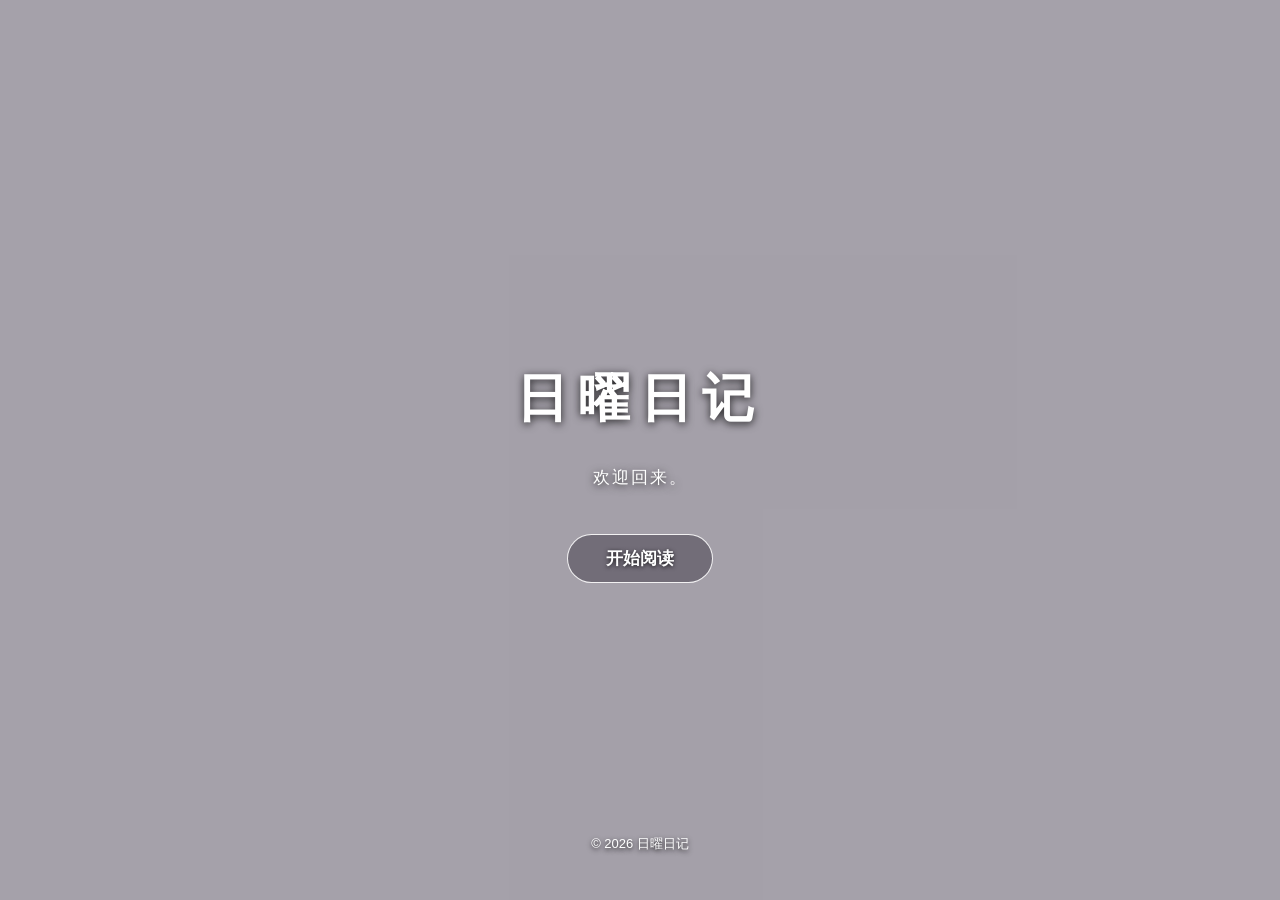
==== index.html @ 3c40f22d "Upload website files" ====
<!DOCTYPE html>

<html lang="zh-CN">

<head>
    <meta charset="UTF-8">
    <meta name="viewport" content="width=device-width, initial-scale=1.0">

    <title>日曜日记</title>

    <script>
    // 检查本次浏览是否已经播放过开场
    if (sessionStorage.getItem("openingPlayed") !== "true") {
        window.location.replace("opening.html");
    }
    </script>

    <link rel="stylesheet" href="style.css">
</head>

<body class="home-page">

    
<header>
    <h1>日曜日记</h1>
    <p>好久不见。</p>

    <nav>
        <a href="index.html">首页</a>
        <a href="pages/daybreakdiary.html">日曜日记</a>
        <a href="pages/journal.html">创作日志</a>
        <a href="pages/contact.html">联系方式</a>
    </nav>
</header>


    <main>
        <h2>你好。</h2>
        <p>这里是日曜日的个人主页。</p>
    </main>

    <footer>
        <p>© 2026 日曜日记</p>
    </footer>

    <script src="main.js"></script>

</body>

</html>
---- style.css ----
/* 全局基础设置 */
* {
    box-sizing: border-box;
}

body {
    margin: 0;
    font-family: "Microsoft YaHei", sans-serif;
    background-color: #f5f2f8;
    color: #383044;
    line-height: 1.8;
}

/* 页面顶部 */
header {
    padding: 20px 40px;
    text-align: center;
    background-color: #e8e0f0;
}

header h1 {
    font-size: 42px;
    margin: 0;
    letter-spacing: 4px;
}

header p {
    margin-top: 12px;
    color: #746783;
}

/* 页面主要内容 */
main {
    max-width: 1000px;
    margin: 60px auto;
    padding: 40px;
    background-color: #ffffff;
    border-radius: 12px;
}

main h2 {
    font-size: 28px;
}

/* 页面底部 */
footer {
    padding: 25px;
    text-align: center;
    color: #8b8195;
    font-size: 14px;
}


/* 顶部导航栏 */
nav {
    margin-top: 20px;
    display: flex;
    justify-content: center;
    gap: 40px;
    margin-bottom: 20px;
}

nav a {
    color: #514460;
    text-decoration: none;
    font-size: 16px;
    transition: color 0.2s;
}

nav a:hover {
    color: #a17ac4;
}

.qq-button img {
    width: 30px;
    height: auto;
    transition: transform 0.2s;
}

.qq-button img:hover {
    transform: scale(1.05);
}




/* 开幕画面 */
.opening-screen {
    position: fixed;
    inset: 0;

    width: 100%;
    height: 100vh;
    min-height: 100%;

    /* 覆盖原本 main 的样式 */
    max-width: none;
    margin: 0;
    padding: 0;
    border-radius: 0;
    background-color: transparent;

    /* 背景图片 */
    background-image: url("images/opening-bg.jpg");
    background-size: cover;
    background-position: center;
    background-repeat: no-repeat;

    display: flex;
    flex-direction: column;
    justify-content: center;
    align-items: center;

    position: fixed;
    text-align: center;
    overflow: hidden;
    opacity: 1;
    transition: opacity 1.2s ease;
}

/* 背景遮罩：让文字更容易阅读 */
.opening-screen::before {
    content: "";
    position: absolute;
    inset: 0;
    background: rgba(15, 10, 25, 0.35);
    z-index: 0;
}

/* 标题内容 */
.opening-content {
    position: relative;
    z-index: 1;
    color: white;
    text-shadow: 0 2px 8px rgba(0, 0, 0, 0.8);
}

/* 网站标题 */
.opening-content h1 {
    font-family: "Microsoft YaHei", sans-serif;
    font-size: 52px;
    font-weight: 700;
    letter-spacing: 10px;
    margin-bottom: 18px;
}

/* 副标题 */
.opening-content p {
    font-size: 17px;
    font-weight: 500;
    letter-spacing: 2px;
    margin-bottom: 40px;
}

/* 开始按钮 */
#start-button {
    padding: 12px 38px;
    border: 1px solid rgba(255, 255, 255, 0.9);
    border-radius: 30px;
    background: rgba(20, 15, 30, 0.35);
    color: white;
    font-size: 17px;
    font-weight: 600;
    cursor: pointer;
    text-shadow: 0 1px 4px rgba(0, 0, 0, 0.8);
    transition: background-color 0.2s, transform 0.2s;
}

#start-button:hover {
    background: rgba(255, 255, 255, 0.25);
    transform: scale(1.05);
}

/* 底部版权 */
.opening-footer {
    position: absolute;
    z-index: 1;
    bottom: 20px;
    color: white;
    font-size: 13px;
    text-shadow: 0 2px 5px rgba(0, 0, 0, 0.9);
}
/* 开幕画面淡出 */
.opening-screen.fade-out {
    animation: opening-fade-out 1.2s ease forwards;
    pointer-events: none;
}

@keyframes opening-fade-out {
    from {
        opacity: 1;
    }

    to {
        opacity: 0;
    }
}

/* 首页淡入动画 */
body.home-page {
    opacity: 0;
    animation: home-fade-in 1.2s ease forwards;
}

/* 定义淡入过程 */
@keyframes home-fade-in {
    from {
        opacity: 0;
    }

    to {
        opacity: 1;
    }
}

/* 开幕画面淡入 */
.opening-screen {
    opacity: 0;
    animation: opening-fade-in 1.5s ease forwards;
}

/* 定义淡入过程 */
@keyframes opening-fade-in {
    from {
        opacity: 0;
    }

    to {
        opacity: 1;
    }
}
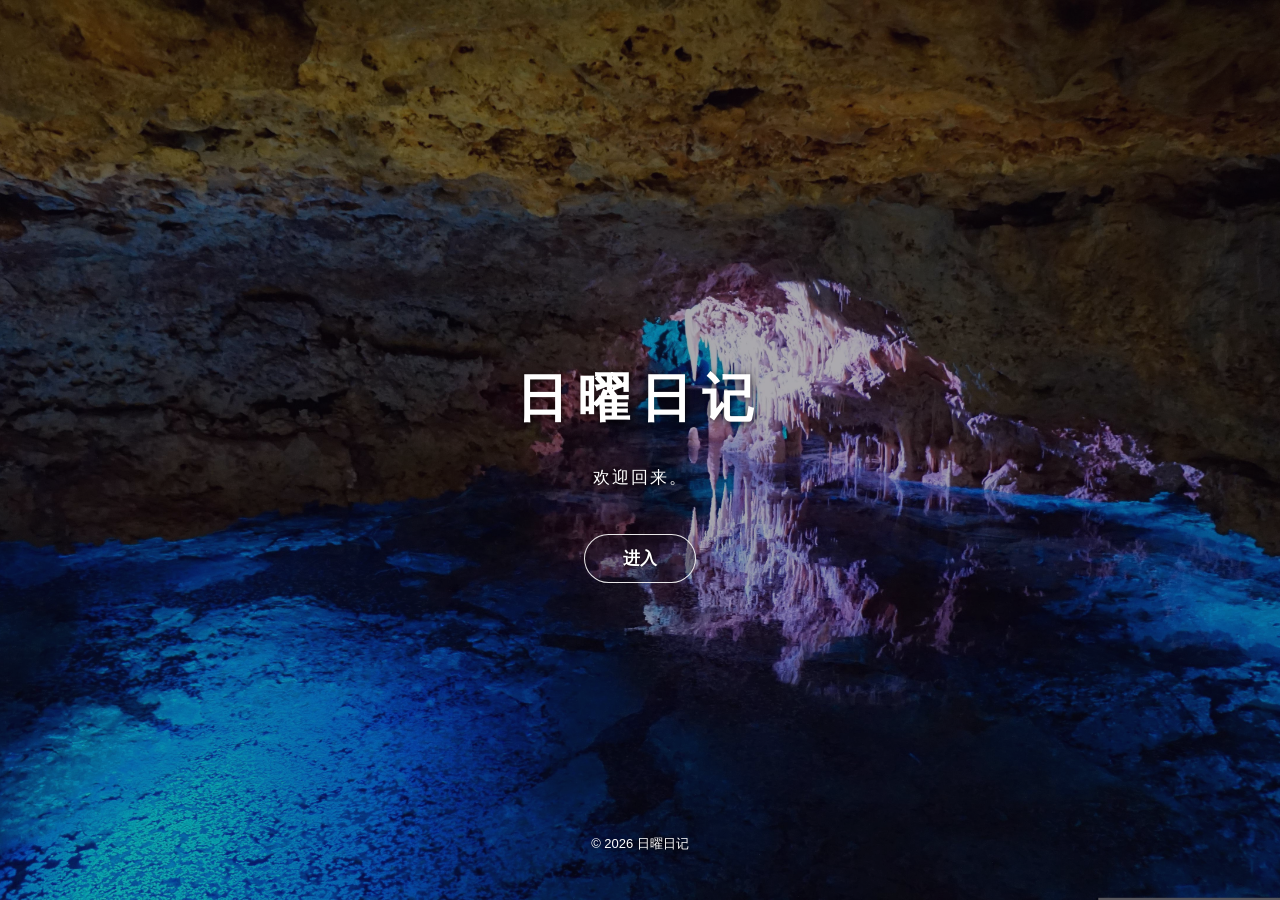
==== commit 81284f94: "Add files via upload" ====
--- a/index.html
+++ b/index.html
@@ -36,8 +36,22 @@
 
 
     <main>
+        <section class="content-box">
         <h2>你好。</h2>
         <p>这里是日曜日的个人主页。</p>
+        <p>想要了解更多的话，可以点击上方的标签。</p>
+        </section>
+
+        <section class="content-box">
+        <h2>这里有什么？</h2>
+        <p>
+        这里看上去空空如也，但是我会在不久的将来发布我的第一篇视觉小说《日曜日记》。<br>
+        感兴趣的话，可以点击上方标签页获取《日曜日记》的衍生作品。<br>
+        《日曜日记：本应遗忘的夜晚》是我在言语肇始FVN GameJam 中的作品，仅作为正篇的补充内容。<br>
+        《日曜日记》将以连载形式发布，发布平台包括但不限于itch.io。
+        敬请期待《日曜日记》发布。
+        </p>
+        </section>
     </main>
 
     <footer>
--- a/style.css
+++ b/style.css
@@ -35,7 +35,7 @@
     max-width: 1000px;
     margin: 60px auto;
     padding: 40px;
-    background-color: #ffffff;
+    background-color: transparent;
     border-radius: 12px;
 }
 
@@ -75,6 +75,7 @@
 .qq-button img {
     width: 30px;
     height: auto;
+    border-radius: 8px;
     transition: transform 0.2s;
 }
 
@@ -229,4 +230,12 @@
     to {
         opacity: 1;
     }
+}
+
+/* 独立内容卡片 */
+.content-box {
+    background-color: #ffffff;
+    padding: 40px;
+    border-radius: 12px;
+    margin-bottom: 30px;
 }
